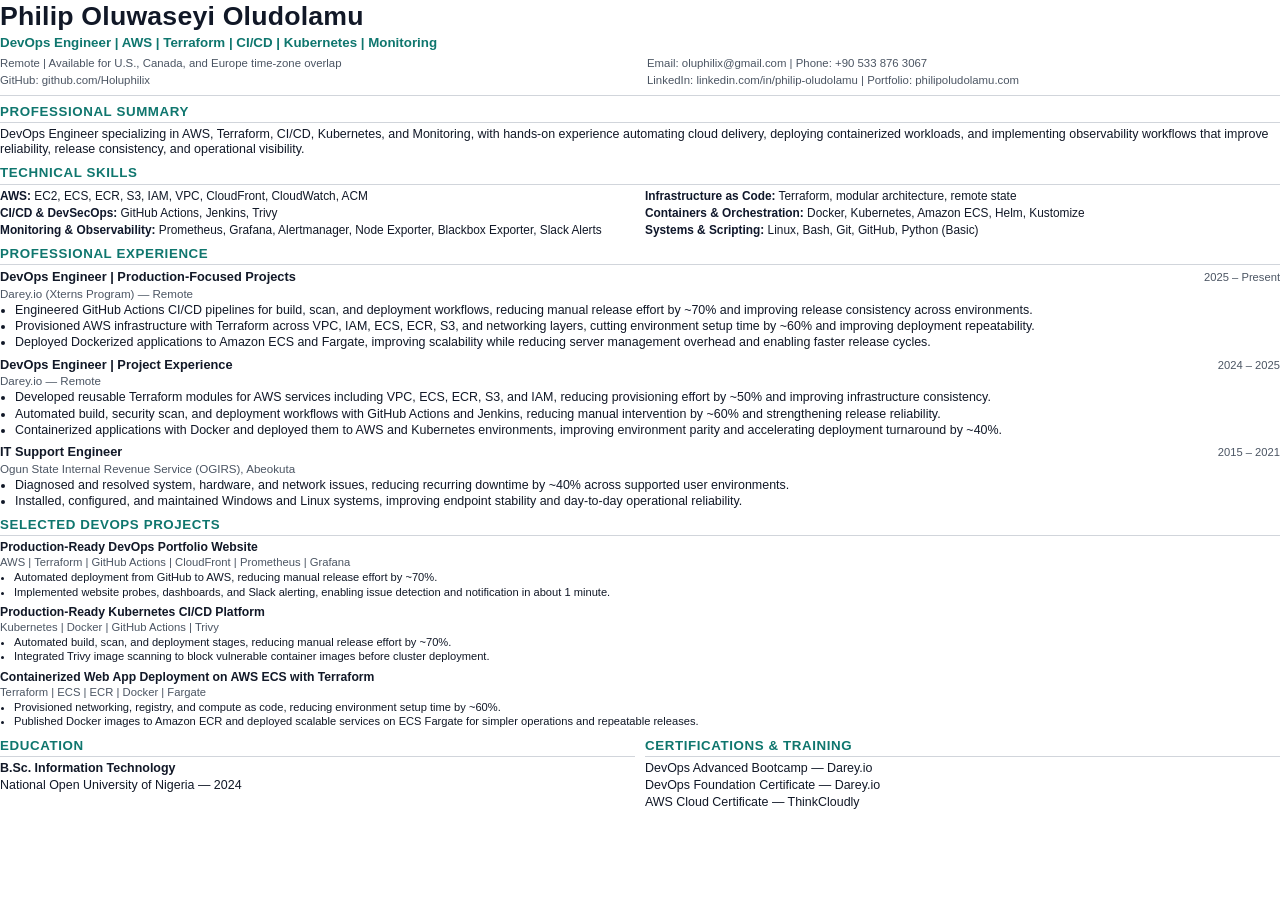
==== resume/Philip-Oludolamu-ATS-Resume.html @ f896f0ca "Refine portfolio content, rewrite docs, and switch to ATS resume" ====
<!DOCTYPE html>
<html lang="en">
<head>
  <meta charset="UTF-8">
  <meta name="viewport" content="width=device-width, initial-scale=1.0">
  <title>Philip Oluwaseyi Oludolamu | DevOps Engineer Resume</title>
  <style>
    @page {
      size: Letter;
      margin: 0.3in;
    }

    :root {
      --text: #111827;
      --muted: #4b5563;
      --accent: #0f766e;
      --border: #d1d5db;
      --bg-soft: #f8fafc;
    }

    * {
      box-sizing: border-box;
    }

    body {
      margin: 0;
      font-family: Arial, Helvetica, sans-serif;
      color: var(--text);
      background: #fff;
      font-size: 9.35pt;
      line-height: 1.22;
    }

    .page {
      width: 100%;
    }

    h1, h2, h3, p, ul {
      margin: 0;
    }

    .header {
      border-bottom: 1.4px solid var(--border);
      padding-bottom: 7px;
      margin-bottom: 8px;
    }

    .name {
      font-size: 20pt;
      font-weight: 700;
      letter-spacing: 0.2px;
    }

    .headline {
      margin-top: 2px;
      font-size: 10pt;
      font-weight: 700;
      color: var(--accent);
    }

    .meta {
      margin-top: 6px;
      display: grid;
      grid-template-columns: 1fr 1fr;
      gap: 3px 14px;
      font-size: 8.55pt;
      color: var(--muted);
    }

    .meta div {
      white-space: nowrap;
    }

    .section {
      margin-top: 8px;
    }

    .section-title {
      font-size: 10pt;
      font-weight: 700;
      text-transform: uppercase;
      letter-spacing: 0.6px;
      color: var(--accent);
      border-bottom: 1px solid var(--border);
      padding-bottom: 2px;
      margin-bottom: 4px;
    }

    .summary {
      color: var(--text);
    }

    .skills-grid {
      display: grid;
      grid-template-columns: 1fr 1fr;
      gap: 3px 10px;
      font-size: 8.9pt;
    }

    .skill-line b {
      color: #0f172a;
    }

    .role {
      margin-bottom: 6px;
    }

    .role-header {
      display: flex;
      justify-content: space-between;
      align-items: baseline;
      gap: 10px;
      margin-bottom: 2px;
    }

    .role-title {
      font-size: 9.6pt;
      font-weight: 700;
    }

    .role-date {
      font-size: 8.4pt;
      color: var(--muted);
      white-space: nowrap;
    }

    .company {
      color: var(--muted);
      font-size: 8.7pt;
      margin-bottom: 2px;
    }

    ul {
      padding-left: 15px;
    }

    li {
      margin-bottom: 1px;
    }

    .project-list {
      display: grid;
      gap: 5px;
    }

    .project-item h3 {
      font-size: 9.15pt;
      font-weight: 700;
      margin-bottom: 1px;
    }

    .project-item p {
      font-size: 8.45pt;
      color: var(--muted);
      margin-bottom: 1px;
    }

    .project-item ul {
      padding-left: 14px;
      font-size: 8.35pt;
    }

    .footer-grid {
      display: grid;
      grid-template-columns: 1fr 1fr;
      gap: 10px;
    }

    .mini-list p {
      margin-bottom: 2px;
    }
  </style>
</head>
<body>
  <main class="page">
    <header class="header">
      <h1 class="name">Philip Oluwaseyi Oludolamu</h1>
      <p class="headline">DevOps Engineer | AWS | Terraform | CI/CD | Kubernetes | Monitoring</p>
      <div class="meta">
        <div>Remote | Available for U.S., Canada, and Europe time-zone overlap</div>
        <div>Email: oluphilix@gmail.com | Phone: +90 533 876 3067</div>
        <div>GitHub: github.com/Holuphilix</div>
        <div>LinkedIn: linkedin.com/in/philip-oludolamu | Portfolio: philipoludolamu.com</div>
      </div>
    </header>

    <section class="section">
      <h2 class="section-title">Professional Summary</h2>
      <p class="summary">
        DevOps Engineer specializing in AWS, Terraform, CI/CD, Kubernetes, and Monitoring, with hands-on experience automating cloud delivery,
        deploying containerized workloads, and implementing observability workflows that improve reliability, release consistency, and operational visibility.
      </p>
    </section>

    <section class="section">
      <h2 class="section-title">Technical Skills</h2>
      <div class="skills-grid">
        <p class="skill-line"><b>AWS:</b> EC2, ECS, ECR, S3, IAM, VPC, CloudFront, CloudWatch, ACM</p>
        <p class="skill-line"><b>Infrastructure as Code:</b> Terraform, modular architecture, remote state</p>
        <p class="skill-line"><b>CI/CD & DevSecOps:</b> GitHub Actions, Jenkins, Trivy</p>
        <p class="skill-line"><b>Containers & Orchestration:</b> Docker, Kubernetes, Amazon ECS, Helm, Kustomize</p>
        <p class="skill-line"><b>Monitoring & Observability:</b> Prometheus, Grafana, Alertmanager, Node Exporter, Blackbox Exporter, Slack Alerts</p>
        <p class="skill-line"><b>Systems & Scripting:</b> Linux, Bash, Git, GitHub, Python (Basic)</p>
      </div>
    </section>

    <section class="section">
      <h2 class="section-title">Professional Experience</h2>

      <div class="role">
        <div class="role-header">
          <h3 class="role-title">DevOps Engineer | Production-Focused Projects</h3>
          <span class="role-date">2025 – Present</span>
        </div>
        <p class="company">Darey.io (Xterns Program) — Remote</p>
        <ul>
          <li>Engineered GitHub Actions CI/CD pipelines for build, scan, and deployment workflows, reducing manual release effort by ~70% and improving release consistency across environments.</li>
          <li>Provisioned AWS infrastructure with Terraform across VPC, IAM, ECS, ECR, S3, and networking layers, cutting environment setup time by ~60% and improving deployment repeatability.</li>
          <li>Deployed Dockerized applications to Amazon ECS and Fargate, improving scalability while reducing server management overhead and enabling faster release cycles.</li>
        </ul>
      </div>

      <div class="role">
        <div class="role-header">
          <h3 class="role-title">DevOps Engineer | Project Experience</h3>
          <span class="role-date">2024 – 2025</span>
        </div>
        <p class="company">Darey.io — Remote</p>
        <ul>
          <li>Developed reusable Terraform modules for AWS services including VPC, ECS, ECR, S3, and IAM, reducing provisioning effort by ~50% and improving infrastructure consistency.</li>
          <li>Automated build, security scan, and deployment workflows with GitHub Actions and Jenkins, reducing manual intervention by ~60% and strengthening release reliability.</li>
          <li>Containerized applications with Docker and deployed them to AWS and Kubernetes environments, improving environment parity and accelerating deployment turnaround by ~40%.</li>
        </ul>
      </div>

      <div class="role">
        <div class="role-header">
          <h3 class="role-title">IT Support Engineer</h3>
          <span class="role-date">2015 – 2021</span>
        </div>
        <p class="company">Ogun State Internal Revenue Service (OGIRS), Abeokuta</p>
        <ul>
          <li>Diagnosed and resolved system, hardware, and network issues, reducing recurring downtime by ~40% across supported user environments.</li>
          <li>Installed, configured, and maintained Windows and Linux systems, improving endpoint stability and day-to-day operational reliability.</li>
        </ul>
      </div>
    </section>

    <section class="section">
      <h2 class="section-title">Selected DevOps Projects</h2>
      <div class="project-list">
        <div class="project-item">
          <h3>Production-Ready DevOps Portfolio Website</h3>
          <p>AWS | Terraform | GitHub Actions | CloudFront | Prometheus | Grafana</p>
          <ul>
            <li>Automated deployment from GitHub to AWS, reducing manual release effort by ~70%.</li>
            <li>Implemented website probes, dashboards, and Slack alerting, enabling issue detection and notification in about 1 minute.</li>
          </ul>
        </div>

        <div class="project-item">
          <h3>Production-Ready Kubernetes CI/CD Platform</h3>
          <p>Kubernetes | Docker | GitHub Actions | Trivy</p>
          <ul>
            <li>Automated build, scan, and deployment stages, reducing manual release effort by ~70%.</li>
            <li>Integrated Trivy image scanning to block vulnerable container images before cluster deployment.</li>
          </ul>
        </div>

        <div class="project-item">
          <h3>Containerized Web App Deployment on AWS ECS with Terraform</h3>
          <p>Terraform | ECS | ECR | Docker | Fargate</p>
          <ul>
            <li>Provisioned networking, registry, and compute as code, reducing environment setup time by ~60%.</li>
            <li>Published Docker images to Amazon ECR and deployed scalable services on ECS Fargate for simpler operations and repeatable releases.</li>
          </ul>
        </div>
      </div>
    </section>

    <section class="section footer-grid">
      <div>
        <h2 class="section-title">Education</h2>
        <div class="mini-list">
          <p><b>B.Sc. Information Technology</b></p>
          <p>National Open University of Nigeria — 2024</p>
        </div>
      </div>
      <div>
        <h2 class="section-title">Certifications & Training</h2>
        <div class="mini-list">
          <p>DevOps Advanced Bootcamp — Darey.io</p>
          <p>DevOps Foundation Certificate — Darey.io</p>
          <p>AWS Cloud Certificate — ThinkCloudly</p>
        </div>
      </div>
    </section>
  </main>
</body>
</html>
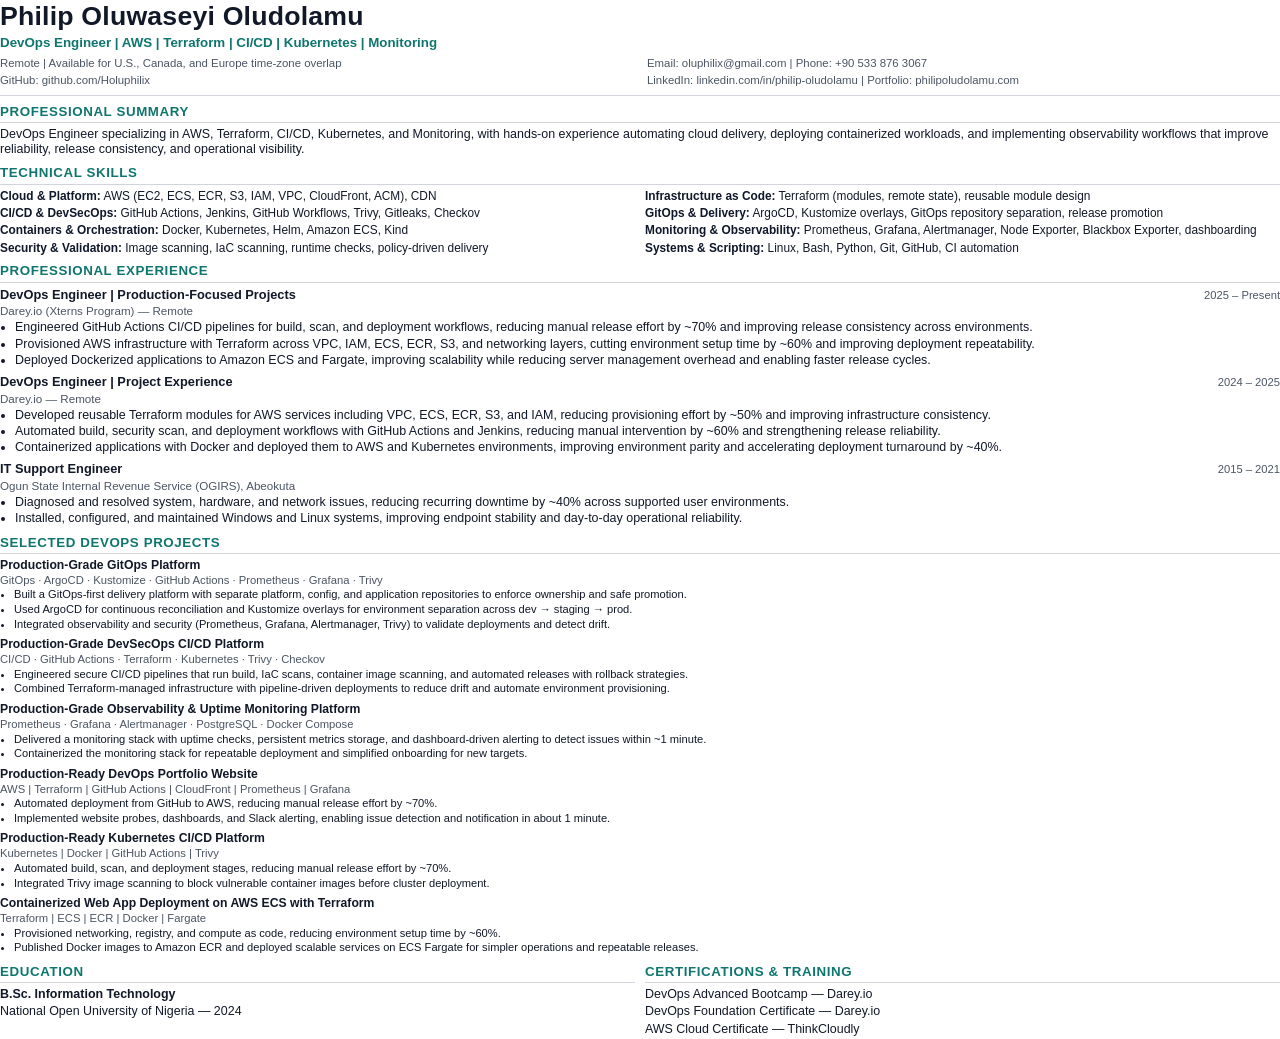
==== commit 8de8b5a4: "Add GitOps flagship platform and improve portfolio navigation" ====
--- a/resume/Philip-Oludolamu-ATS-Resume.html
+++ b/resume/Philip-Oludolamu-ATS-Resume.html
@@ -195,12 +195,14 @@
     <section class="section">
       <h2 class="section-title">Technical Skills</h2>
       <div class="skills-grid">
-        <p class="skill-line"><b>AWS:</b> EC2, ECS, ECR, S3, IAM, VPC, CloudFront, CloudWatch, ACM</p>
-        <p class="skill-line"><b>Infrastructure as Code:</b> Terraform, modular architecture, remote state</p>
-        <p class="skill-line"><b>CI/CD & DevSecOps:</b> GitHub Actions, Jenkins, Trivy</p>
-        <p class="skill-line"><b>Containers & Orchestration:</b> Docker, Kubernetes, Amazon ECS, Helm, Kustomize</p>
-        <p class="skill-line"><b>Monitoring & Observability:</b> Prometheus, Grafana, Alertmanager, Node Exporter, Blackbox Exporter, Slack Alerts</p>
-        <p class="skill-line"><b>Systems & Scripting:</b> Linux, Bash, Git, GitHub, Python (Basic)</p>
+        <p class="skill-line"><b>Cloud & Platform:</b> AWS (EC2, ECS, ECR, S3, IAM, VPC, CloudFront, ACM), CDN</p>
+        <p class="skill-line"><b>Infrastructure as Code:</b> Terraform (modules, remote state), reusable module design</p>
+        <p class="skill-line"><b>CI/CD & DevSecOps:</b> GitHub Actions, Jenkins, GitHub Workflows, Trivy, Gitleaks, Checkov</p>
+        <p class="skill-line"><b>GitOps & Delivery:</b> ArgoCD, Kustomize overlays, GitOps repository separation, release promotion</p>
+        <p class="skill-line"><b>Containers & Orchestration:</b> Docker, Kubernetes, Helm, Amazon ECS, Kind</p>
+        <p class="skill-line"><b>Monitoring & Observability:</b> Prometheus, Grafana, Alertmanager, Node Exporter, Blackbox Exporter, dashboarding</p>
+        <p class="skill-line"><b>Security & Validation:</b> Image scanning, IaC scanning, runtime checks, policy-driven delivery</p>
+        <p class="skill-line"><b>Systems & Scripting:</b> Linux, Bash, Python, Git, GitHub, CI automation</p>
       </div>
     </section>
 
@@ -250,6 +252,34 @@
       <h2 class="section-title">Selected DevOps Projects</h2>
       <div class="project-list">
         <div class="project-item">
+          <h3>Production-Grade GitOps Platform</h3>
+          <p>GitOps · ArgoCD · Kustomize · GitHub Actions · Prometheus · Grafana · Trivy</p>
+          <ul>
+            <li>Built a GitOps-first delivery platform with separate platform, config, and application repositories to enforce ownership and safe promotion.</li>
+            <li>Used ArgoCD for continuous reconciliation and Kustomize overlays for environment separation across dev → staging → prod.</li>
+            <li>Integrated observability and security (Prometheus, Grafana, Alertmanager, Trivy) to validate deployments and detect drift.</li>
+          </ul>
+        </div>
+
+        <div class="project-item">
+          <h3>Production-Grade DevSecOps CI/CD Platform</h3>
+          <p>CI/CD · GitHub Actions · Terraform · Kubernetes · Trivy · Checkov</p>
+          <ul>
+            <li>Engineered secure CI/CD pipelines that run build, IaC scans, container image scanning, and automated releases with rollback strategies.</li>
+            <li>Combined Terraform-managed infrastructure with pipeline-driven deployments to reduce drift and automate environment provisioning.</li>
+          </ul>
+        </div>
+
+        <div class="project-item">
+          <h3>Production-Grade Observability & Uptime Monitoring Platform</h3>
+          <p>Prometheus · Grafana · Alertmanager · PostgreSQL · Docker Compose</p>
+          <ul>
+            <li>Delivered a monitoring stack with uptime checks, persistent metrics storage, and dashboard-driven alerting to detect issues within ~1 minute.</li>
+            <li>Containerized the monitoring stack for repeatable deployment and simplified onboarding for new targets.</li>
+          </ul>
+        </div>
+
+        <div class="project-item">
           <h3>Production-Ready DevOps Portfolio Website</h3>
           <p>AWS | Terraform | GitHub Actions | CloudFront | Prometheus | Grafana</p>
           <ul>
